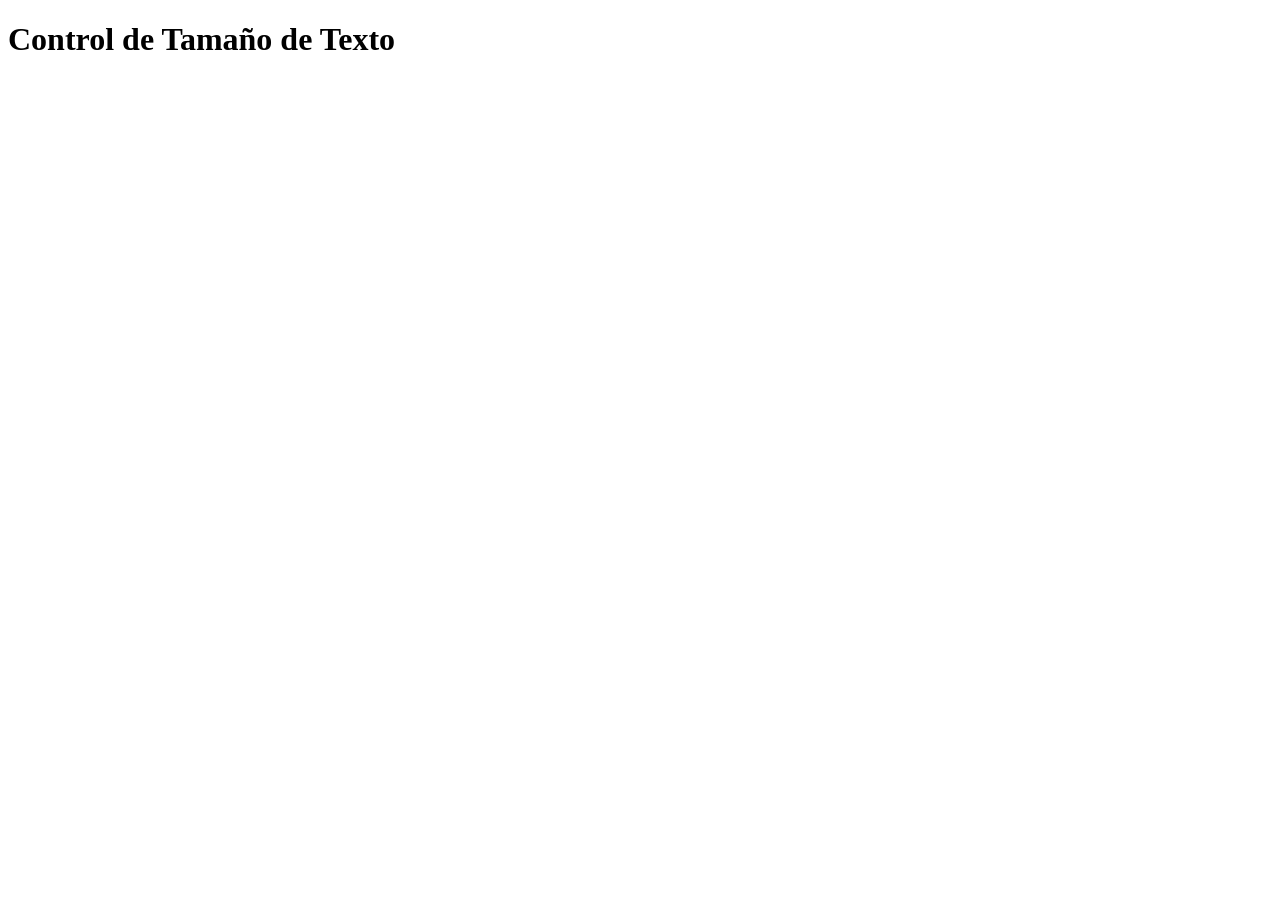
==== Lab_02/Ejercicio01.html @ 5f9f65b3 "Create Ejercicio01.html" ====
<!DOCTYPE html>
<html lang="es">
<head>
    <meta charset="UTF-8">
    <meta name="viewport" content="width=device-width, initial-scale=1.0">
    <title>Control de Tamaño de Texto</title>
    <link rel="stylesheet" href="styles.css">
</head>
<body>
    <div class="container">
        <h1>Control de Tamaño de Texto</h1>
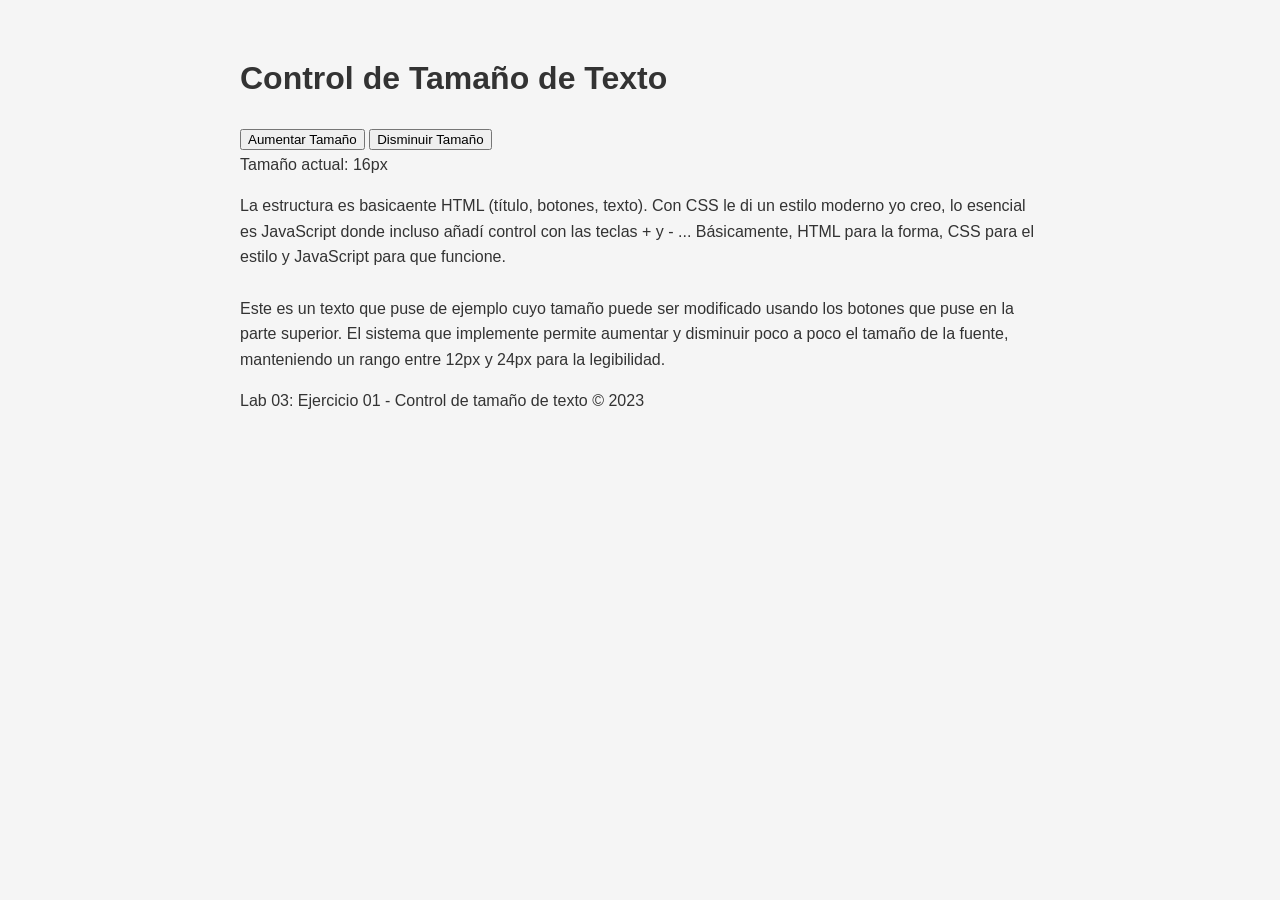
==== commit fa97b448: "Dedique casi todo el dia en implementar la parte de html correctamente y hacerlo 100% funcional, aun" ====
--- a/Lab_02/Ejercicio01.html
+++ b/Lab_02/Ejercicio01.html
@@ -9,3 +9,27 @@
 <body>
     <div class="container">
         <h1>Control de Tamaño de Texto</h1>
+
+        <div class="controls">
+            <button id="increaseBtn">Aumentar Tamaño</button>
+            <button id="decreaseBtn">Disminuir Tamaño</button>
+        </div>
+        
+        <div class="size-indicator">
+            Tamaño actual: <span id="currentSize">16</span>px
+        </div>
+        
+        <p id="textContent">
+        La estructura es basicaente HTML (título, botones, texto). Con CSS le di un estilo moderno yo creo, lo esencial es JavaScript donde incluso añadí control con las teclas + y - ... Básicamente, HTML para la forma, CSS para el estilo y JavaScript para que funcione.        
+            <br><br>
+            Este es un texto que puse de ejemplo cuyo tamaño puede ser modificado usando los botones que puse en la parte superior. El sistema que implemente permite aumentar y disminuir poco a poco el tamaño de la fuente, manteniendo un rango entre 12px y 24px para la legibilidad.
+        </p>
+    </div>
+    
+    <footer>
+        Lab 03: Ejercicio 01 - Control de tamaño de texto &copy; 2023
+    </footer>
+
+    <script src="script.js"></script>
+</body>
+</html>
--- a/Lab_02/styles.css
+++ b/Lab_02/styles.css
@@ -0,0 +1,10 @@
+body {
+    font-family: 'Segoe UI', Tahoma, Geneva, Verdana, sans-serif;
+    line-height: 1.6;
+    color: #333;
+    max-width: 800px;
+    margin: 0 auto;
+    padding: 2rem;
+    background-color: #f5f5f5;
+    transition: all 0.3s ease;
+}
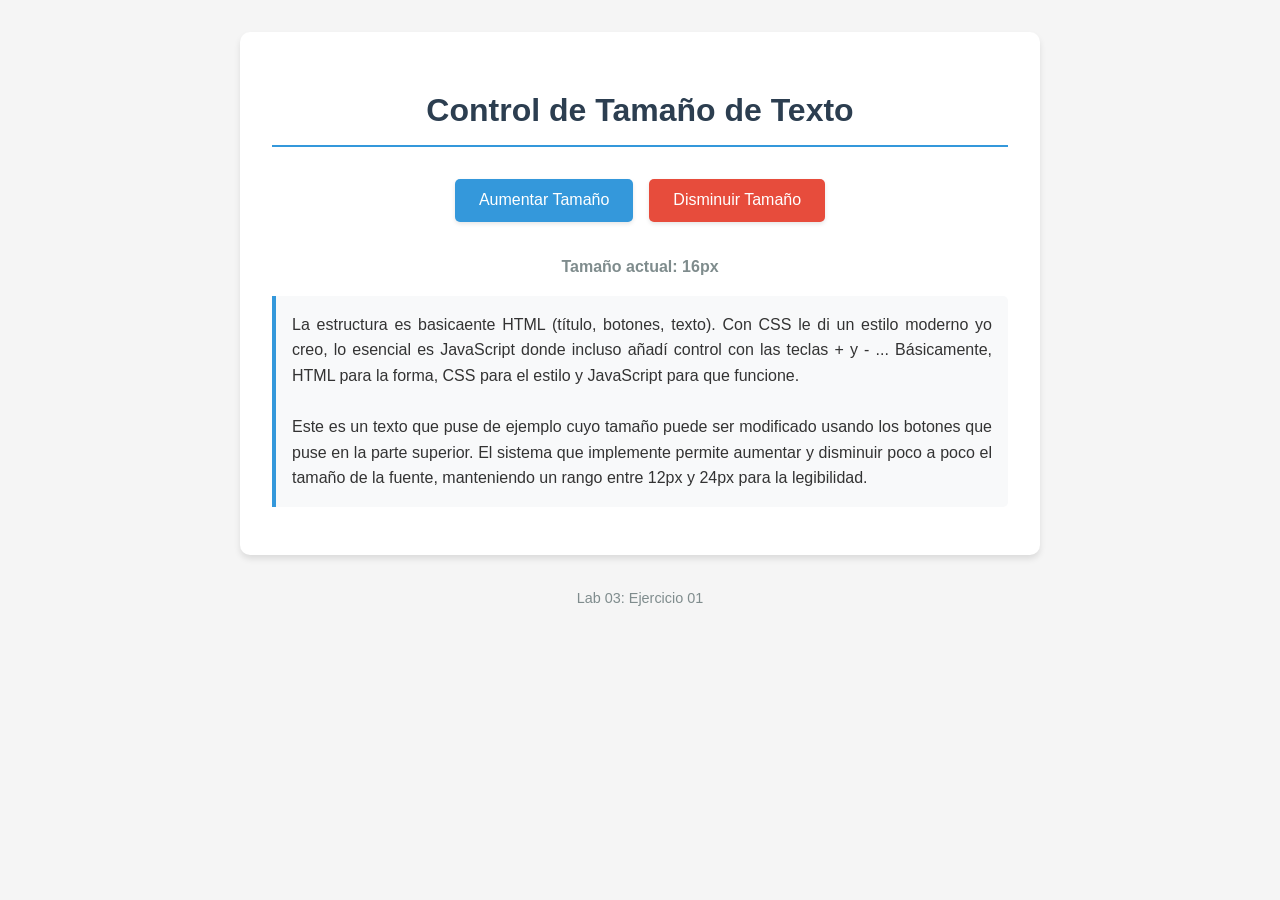
==== commit 42842cbf: "una ligera correccion en el pie de pagina del trabajo final me di cuenta al grabar que el pie de pag" ====
--- a/Lab_02/Ejercicio01.html
+++ b/Lab_02/Ejercicio01.html
@@ -27,7 +27,7 @@
     </div>
     
     <footer>
-        Lab 03: Ejercicio 01 - Control de tamaño de texto &copy; 2023
+        Lab 03: Ejercicio 01
     </footer>
 
     <script src="script.js"></script>
--- a/Lab_02/styles.css
+++ b/Lab_02/styles.css
@@ -8,3 +8,80 @@
     background-color: #f5f5f5;
     transition: all 0.3s ease;
 }
+.container {
+    background-color: white;
+    border-radius: 10px;
+    padding: 2rem;
+    box-shadow: 0 4px 6px rgba(0, 0, 0, 0.1);
+}
+h1 {
+    color: #2c3e50;
+    text-align: center;
+    margin-bottom: 1.5rem;
+    border-bottom: 2px solid #3498db;
+    padding-bottom: 0.5rem;
+}
+.controls {
+    display: flex;
+    justify-content: center;
+    gap: 1rem;
+    margin: 2rem 0;
+    flex-wrap: wrap;
+}
+button {
+    background-color: #3498db;
+    color: white;
+    border: none;
+    padding: 0.8rem 1.5rem;
+    border-radius: 5px;
+    cursor: pointer;
+    font-size: 1rem;
+    transition: all 0.2s ease;
+    box-shadow: 0 2px 4px rgba(0, 0, 0, 0.1);
+}
+button:hover {
+    background-color: #2980b9;
+    transform: translateY(-2px);
+    box-shadow: 0 4px 8px rgba(0, 0, 0, 0.15);
+}
+button:active {
+    transform: translateY(0);
+}
+#decreaseBtn {
+    background-color: #e74c3c;
+}
+#decreaseBtn:hover {
+    background-color: #c0392b;
+}
+.size-indicator {
+    text-align: center;
+    font-weight: bold;
+    color: #7f8c8d;
+    margin-top: 1rem;
+}
+#textContent {
+    text-align: justify;
+    padding: 1rem;
+    border-left: 4px solid #3498db;
+    background-color: #f8f9fa;
+    border-radius: 0 5px 5px 0;
+    transition: font-size 0.3s ease;
+}
+footer {
+    text-align: center;
+    margin-top: 2rem;
+    color: #7f8c8d;
+    font-size: 0.9rem;
+}
+@media (max-width: 600px) {
+    body {
+        padding: 1rem;
+    }
+    .container {
+        padding: 1rem;
+    }
+    button {
+        padding: 0.6rem 1rem;
+        font-size: 0.9rem;
+    }
+}
